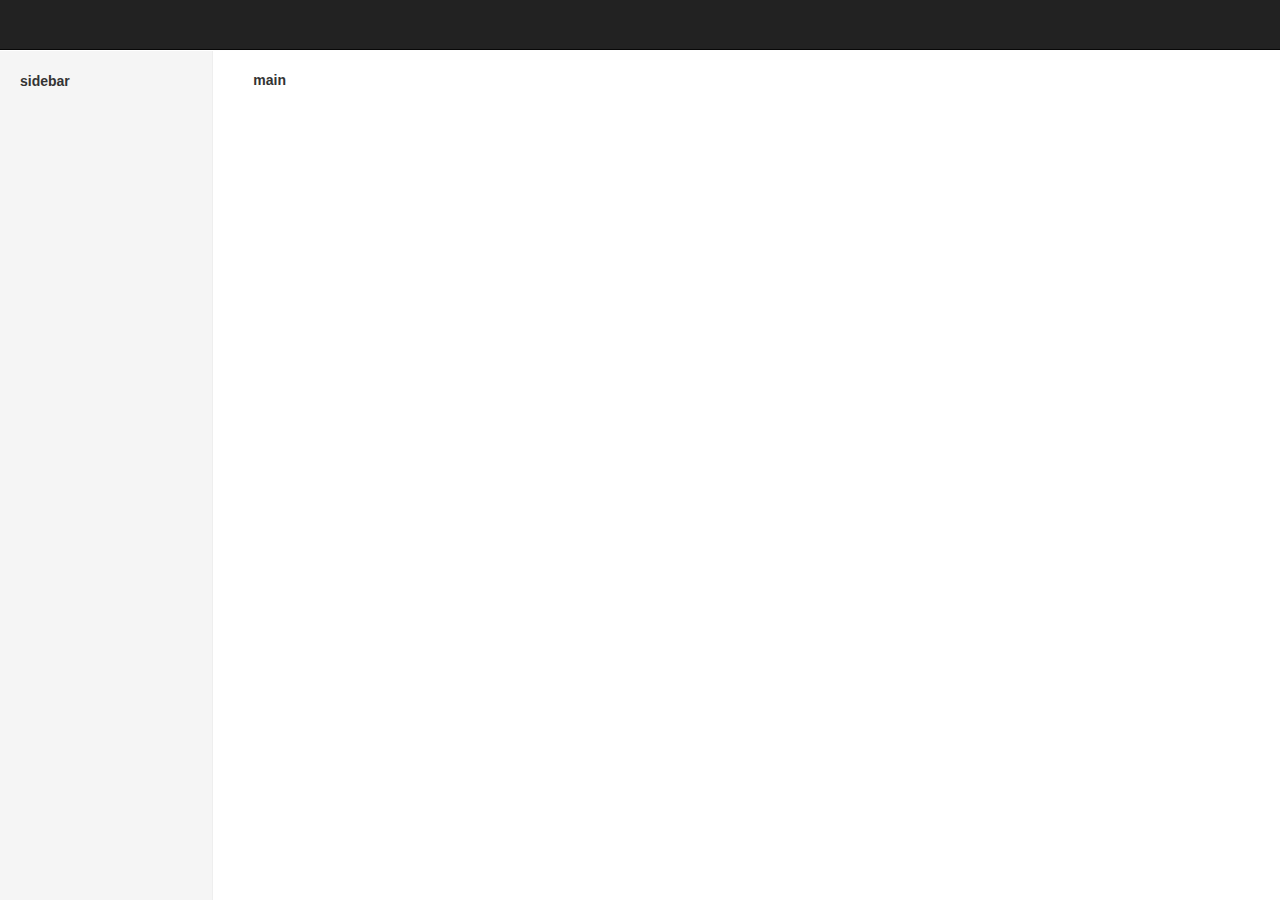
==== src/main/resources/static/index.html @ c9b7f05a "add some code" ====
<!DOCTYPE html>
<html lang="en">
<head>
    <meta charset="UTF-8">
    <title>Title</title>

    <link rel="stylesheet" href="libs/bootstrap/css/bootstrap.css" />
    <link rel="stylesheet" href="css/dashboard.css" />
</head>
<body>

<nav class="navbar navbar-inverse navbar-fixed-top">
    <!--<input type="text" />-->
</nav>

<div class="container-fluid" >
    <div class="row">
        <div class="col-sm-3 col-md-2 sidebar">
            <label>sidebar</label>
        </div>
        <div class="col-sm-9 col-sm-offset-3 col-md-10 col-md-offset-2 main">
            <label>main</label>
        </div>
    </div>
</div>

<script src="libs/jquery/jquery-3.2.1.js"></script>
<script src="libs/bootstrap/js/bootstrap.js"></script>

</body>
</html>
---- src/main/resources/static/css/dashboard.css ----
/* Move down content because we have a fixed navbar that is 50px tall */
body {
  padding-top: 50px;
}

/* Hide for mobile, show later */
.sidebar {
  display: none;
}
@media (min-width: 768px) {
  .sidebar {
    position: fixed;
    top: 51px;
    bottom: 0;
    left: 0;
    z-index: 1000;
    display: block;
    padding: 20px;
    overflow-x: hidden;
    overflow-y: auto; /* Scrollable contents if viewport is shorter than content. */
    background-color: #f5f5f5;
    border-right: 1px solid #eee;
  }
}

/*
 * Main content
 */

.main {
  padding: 20px;
}
@media (min-width: 768px) {
  .main {
    padding-right: 40px;
    padding-left: 40px;
  }
}
.main .page-header {
  margin-top: 0;
}
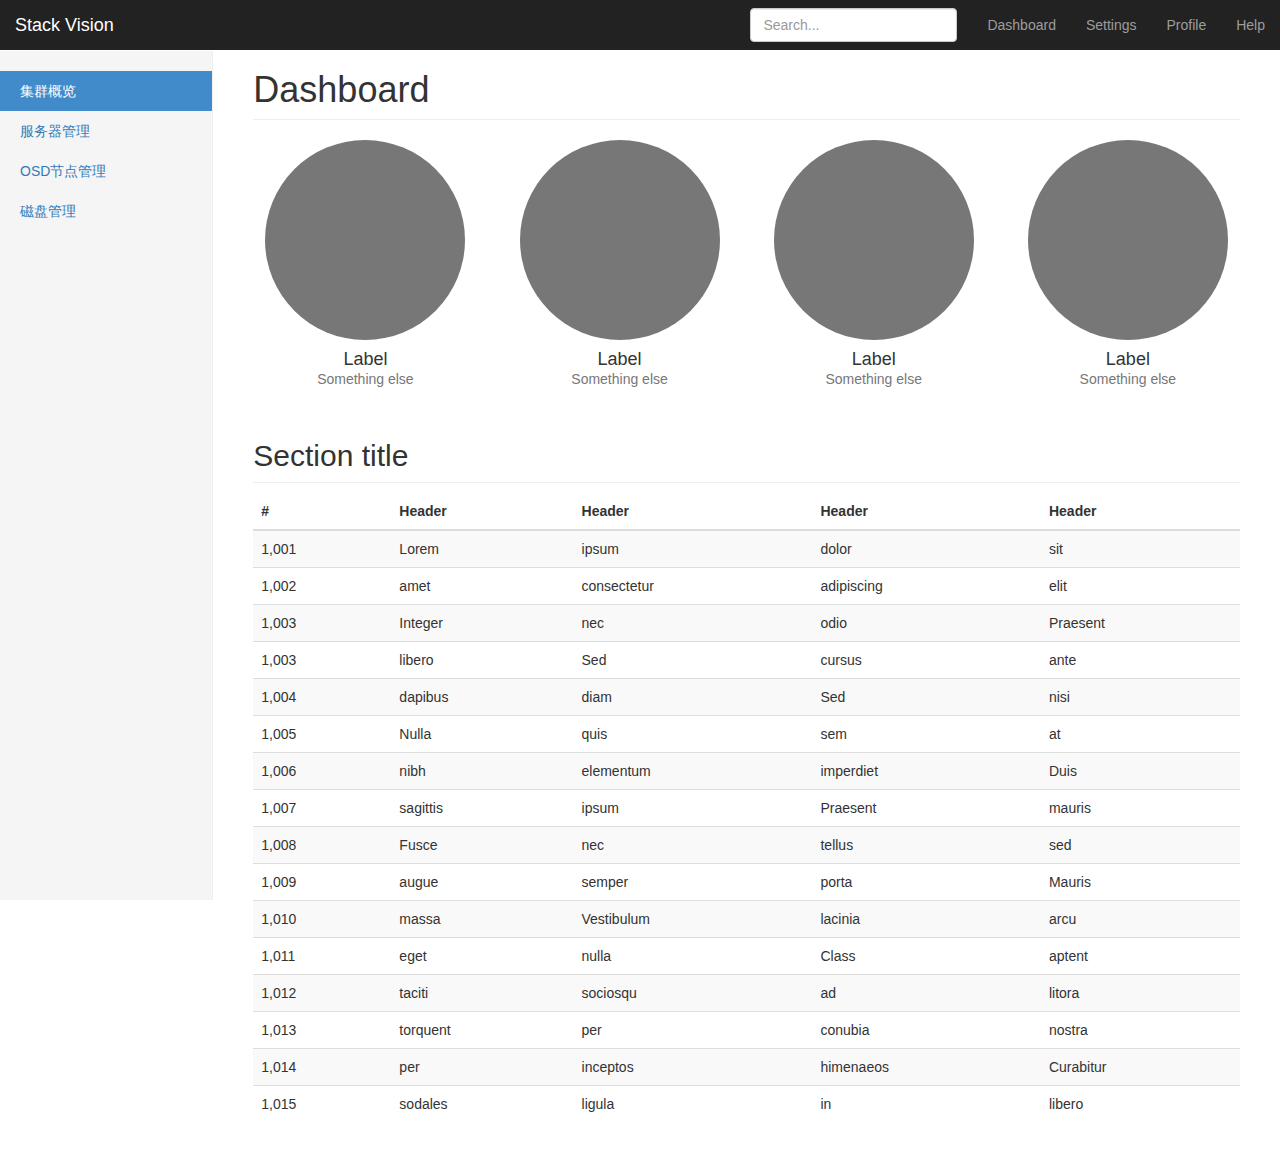
==== commit 1b8054a1: "增加了side bar active切换的功能" ====
--- a/src/main/resources/static/index.html
+++ b/src/main/resources/static/index.html
@@ -10,22 +10,213 @@
 <body>
 
 <nav class="navbar navbar-inverse navbar-fixed-top">
-    <!--<input type="text" />-->
+    <div class="container-fluid">
+        <div class="navbar-header">
+            <button type="button" class="navbar-toggle collapsed" data-toggle="collapse" data-target="#navbar" aria-expanded="false" aria-controls="navbar">
+                <span class="sr-only">Toggle navigation</span>
+                <span class="icon-bar"></span>
+                <span class="icon-bar"></span>
+                <span class="icon-bar"></span>
+            </button>
+            <a class="navbar-brand" href="#">Stack Vision</a>
+        </div>
+        <div id="navbar" class="navbar-collapse collapse">
+            <ul class="nav navbar-nav navbar-right">
+                <li><a href="#">Dashboard</a></li>
+                <li><a href="#">Settings</a></li>
+                <li><a href="#">Profile</a></li>
+                <li><a href="#">Help</a></li>
+            </ul>
+            <form class="navbar-form navbar-right">
+                <input type="text" class="form-control" placeholder="Search...">
+            </form>
+        </div>
+    </div>
 </nav>
 
 <div class="container-fluid" >
     <div class="row">
         <div class="col-sm-3 col-md-2 sidebar">
-            <label>sidebar</label>
+            <ul id="ulItem" class="nav nav-sidebar">
+                <li id="li01"><a href="#">集群概览 <span class="sr-only">(current)</span></a></li>
+                <li><a href="#">服务器管理</a></li>
+                <li><a href="#">OSD节点管理</a></li>
+                <li><a href="#">磁盘管理</a></li>
+            </ul>
+            <!--
+            <ul class="nav nav-sidebar">
+                <li><a href="">服务器管理</a></li>
+                <li><a href="">OSD节点管理</a></li>
+                <li><a href="">磁盘管理</a></li>
+                <li><a href="">Another nav item</a></li>
+                <li><a href="">More navigation</a></li>
+            </ul>
+            <ul class="nav nav-sidebar">
+                <li><a href="">Nav item again</a></li>
+                <li><a href="">One more nav</a></li>
+                <li><a href="">Another nav item</a></li>
+            </ul>-->
         </div>
         <div class="col-sm-9 col-sm-offset-3 col-md-10 col-md-offset-2 main">
-            <label>main</label>
+            <h1 class="page-header">Dashboard</h1>
+
+            <div class="row placeholders">
+                <div class="col-xs-6 col-sm-3 placeholder">
+                    <img src="[data-uri]" width="200" height="200" class="img-responsive" alt="Generic placeholder thumbnail">
+                    <h4>Label</h4>
+                    <span class="text-muted">Something else</span>
+                </div>
+                <div class="col-xs-6 col-sm-3 placeholder">
+                    <img src="[data-uri]" width="200" height="200" class="img-responsive" alt="Generic placeholder thumbnail">
+                    <h4>Label</h4>
+                    <span class="text-muted">Something else</span>
+                </div>
+                <div class="col-xs-6 col-sm-3 placeholder">
+                    <img src="[data-uri]" width="200" height="200" class="img-responsive" alt="Generic placeholder thumbnail">
+                    <h4>Label</h4>
+                    <span class="text-muted">Something else</span>
+                </div>
+                <div class="col-xs-6 col-sm-3 placeholder">
+                    <img src="[data-uri]" width="200" height="200" class="img-responsive" alt="Generic placeholder thumbnail">
+                    <h4>Label</h4>
+                    <span class="text-muted">Something else</span>
+                </div>
+            </div>
+            <h2 class="sub-header">Section title</h2>
+            <div class="table-responsive">
+                <table class="table table-striped">
+                    <thead>
+                    <tr>
+                        <th>#</th>
+                        <th>Header</th>
+                        <th>Header</th>
+                        <th>Header</th>
+                        <th>Header</th>
+                    </tr>
+                    </thead>
+                    <tbody>
+                    <tr>
+                        <td>1,001</td>
+                        <td>Lorem</td>
+                        <td>ipsum</td>
+                        <td>dolor</td>
+                        <td>sit</td>
+                    </tr>
+                    <tr>
+                        <td>1,002</td>
+                        <td>amet</td>
+                        <td>consectetur</td>
+                        <td>adipiscing</td>
+                        <td>elit</td>
+                    </tr>
+                    <tr>
+                        <td>1,003</td>
+                        <td>Integer</td>
+                        <td>nec</td>
+                        <td>odio</td>
+                        <td>Praesent</td>
+                    </tr>
+                    <tr>
+                        <td>1,003</td>
+                        <td>libero</td>
+                        <td>Sed</td>
+                        <td>cursus</td>
+                        <td>ante</td>
+                    </tr>
+                    <tr>
+                        <td>1,004</td>
+                        <td>dapibus</td>
+                        <td>diam</td>
+                        <td>Sed</td>
+                        <td>nisi</td>
+                    </tr>
+                    <tr>
+                        <td>1,005</td>
+                        <td>Nulla</td>
+                        <td>quis</td>
+                        <td>sem</td>
+                        <td>at</td>
+                    </tr>
+                    <tr>
+                        <td>1,006</td>
+                        <td>nibh</td>
+                        <td>elementum</td>
+                        <td>imperdiet</td>
+                        <td>Duis</td>
+                    </tr>
+                    <tr>
+                        <td>1,007</td>
+                        <td>sagittis</td>
+                        <td>ipsum</td>
+                        <td>Praesent</td>
+                        <td>mauris</td>
+                    </tr>
+                    <tr>
+                        <td>1,008</td>
+                        <td>Fusce</td>
+                        <td>nec</td>
+                        <td>tellus</td>
+                        <td>sed</td>
+                    </tr>
+                    <tr>
+                        <td>1,009</td>
+                        <td>augue</td>
+                        <td>semper</td>
+                        <td>porta</td>
+                        <td>Mauris</td>
+                    </tr>
+                    <tr>
+                        <td>1,010</td>
+                        <td>massa</td>
+                        <td>Vestibulum</td>
+                        <td>lacinia</td>
+                        <td>arcu</td>
+                    </tr>
+                    <tr>
+                        <td>1,011</td>
+                        <td>eget</td>
+                        <td>nulla</td>
+                        <td>Class</td>
+                        <td>aptent</td>
+                    </tr>
+                    <tr>
+                        <td>1,012</td>
+                        <td>taciti</td>
+                        <td>sociosqu</td>
+                        <td>ad</td>
+                        <td>litora</td>
+                    </tr>
+                    <tr>
+                        <td>1,013</td>
+                        <td>torquent</td>
+                        <td>per</td>
+                        <td>conubia</td>
+                        <td>nostra</td>
+                    </tr>
+                    <tr>
+                        <td>1,014</td>
+                        <td>per</td>
+                        <td>inceptos</td>
+                        <td>himenaeos</td>
+                        <td>Curabitur</td>
+                    </tr>
+                    <tr>
+                        <td>1,015</td>
+                        <td>sodales</td>
+                        <td>ligula</td>
+                        <td>in</td>
+                        <td>libero</td>
+                    </tr>
+                    </tbody>
+                </table>
+            </div>
         </div>
     </div>
 </div>
 
 <script src="libs/jquery/jquery-3.2.1.js"></script>
 <script src="libs/bootstrap/js/bootstrap.js"></script>
+<script src="js/dashboard.js"></script>
 
 </body>
 </html>--- a/src/main/resources/static/css/dashboard.css
+++ b/src/main/resources/static/css/dashboard.css
@@ -1,6 +1,23 @@
 /* Move down content because we have a fixed navbar that is 50px tall */
 body {
   padding-top: 50px;
+}
+
+/*
+ * Global add-ons
+ */
+
+.sub-header {
+  padding-bottom: 10px;
+  border-bottom: 1px solid #eee;
+}
+
+/*
+ * Top navigation
+ * Hide default border to remove 1px line.
+ */
+.navbar-fixed-top {
+  border: 0;
 }
 
 /* Hide for mobile, show later */
@@ -23,6 +40,23 @@
   }
 }
 
+/* Sidebar navigation */
+.nav-sidebar {
+  margin-right: -21px; /* 20px padding + 1px border */
+  margin-bottom: 20px;
+  margin-left: -20px;
+}
+.nav-sidebar > li > a {
+  padding-right: 20px;
+  padding-left: 20px;
+}
+.nav-sidebar > .active > a,
+.nav-sidebar > .active > a:hover,
+.nav-sidebar > .active > a:focus {
+  color: #fff;
+  background-color: #428bca;
+}
+
 /*
  * Main content
  */
@@ -38,4 +72,23 @@
 }
 .main .page-header {
   margin-top: 0;
+}
+
+/*
+ * Placeholder dashboard ideas
+ */
+
+.placeholders {
+  margin-bottom: 30px;
+  text-align: center;
+}
+.placeholders h4 {
+  margin-bottom: 0;
+}
+.placeholder {
+  margin-bottom: 20px;
+}
+.placeholder img {
+  display: inline-block;
+  border-radius: 50%;
 }